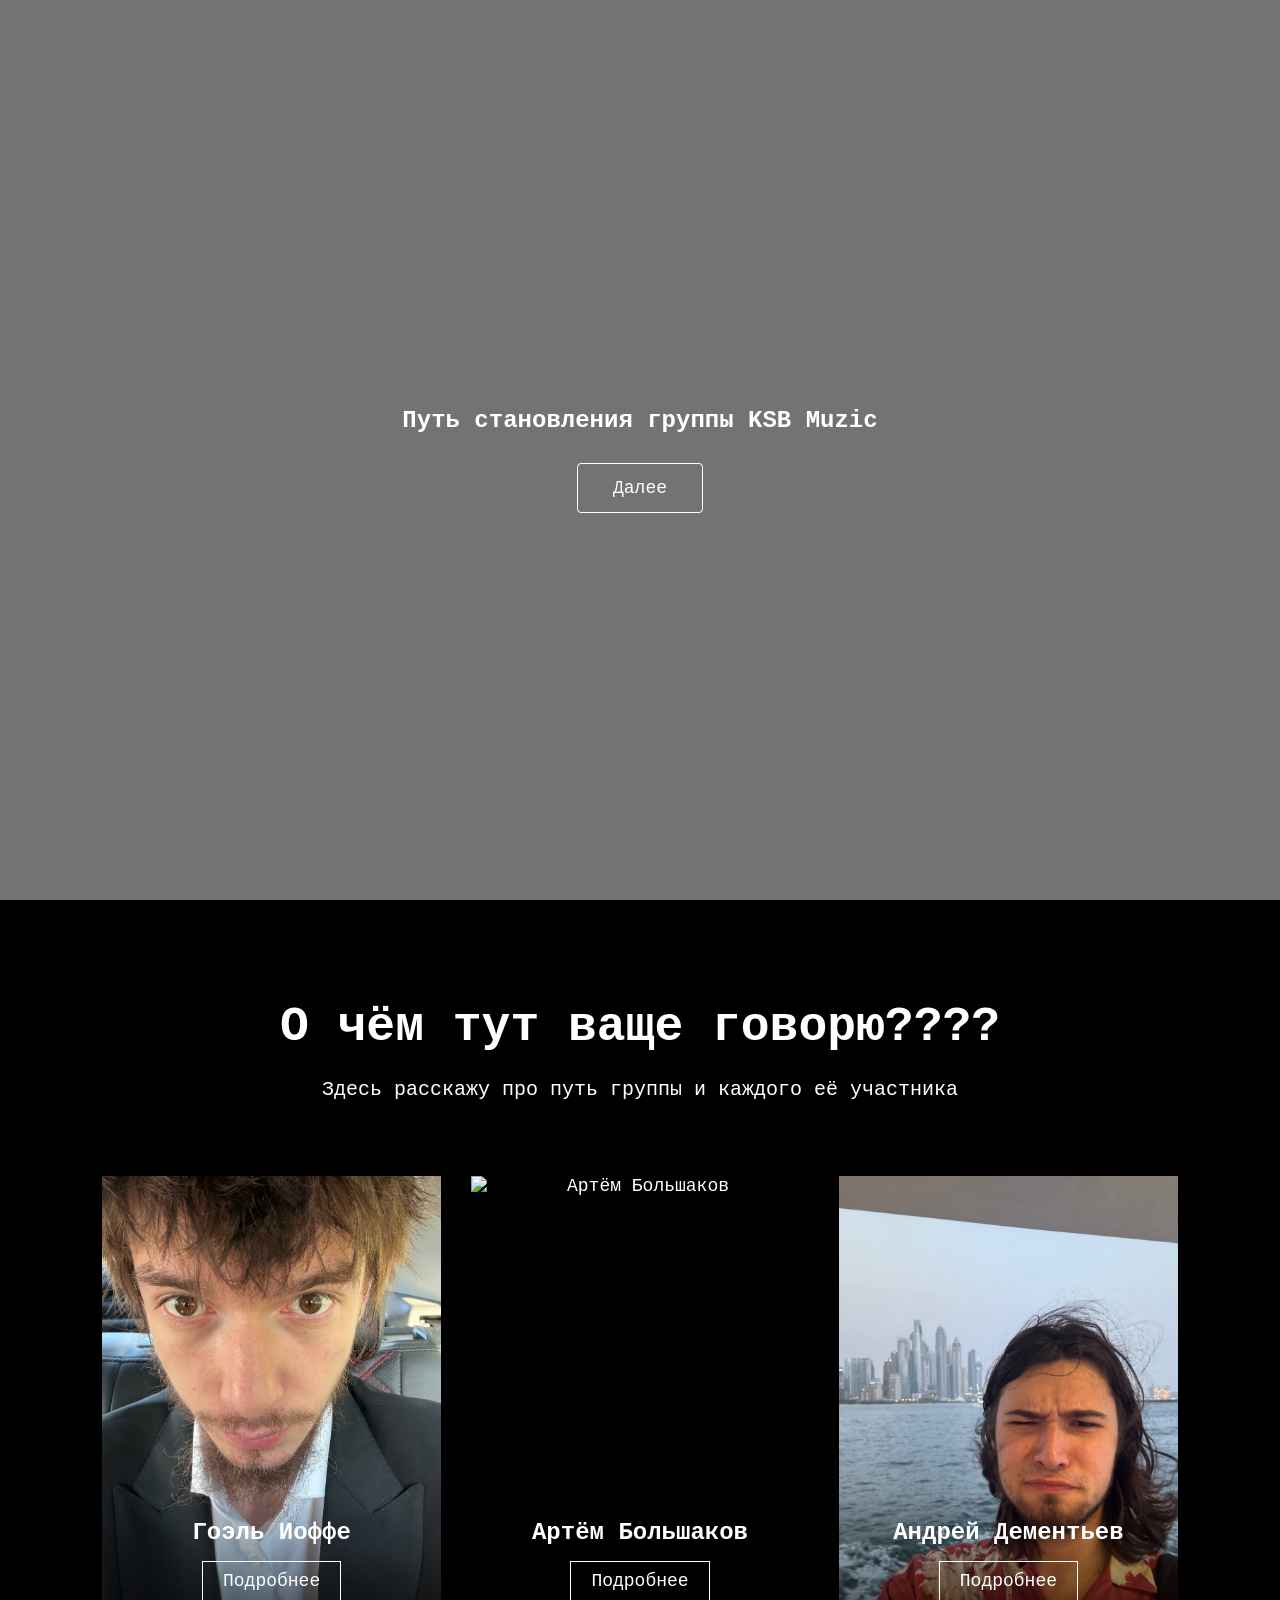
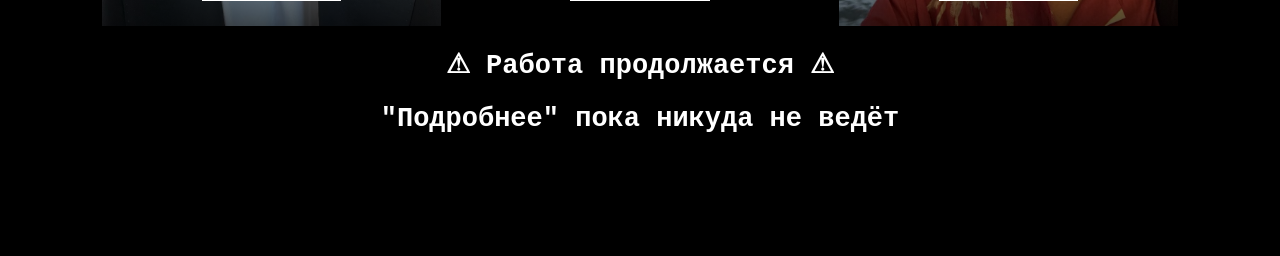
==== index.html @ 07e92a37 "Update index.html" ====
<!DOCTYPE html>
<html lang="ru">
<head>
    <meta charset="utf-8" />
    <meta name="viewport" content="width=device-width, initial-scale=1.0" />
    <link rel="stylesheet" href="style.css" />
    <title>Становление KSB</title>
</head>
<body>
    <section class="mainPic">
        <div class="text">
            <h1>Путь становления группы KSB Muzic</h1>
            <a href="#cont" class="buttonCont">Далее</a>
        </div>
    </section>

    <section class="about">
        <div class="aboutText">
            <a name="cont"></a>
            <h2>О чём тут ваще говорю????</h2>
            <p>
                Здесь расскажу про путь группы и каждого её участника
            </p>
        </div>

        <div class="members">
            <section class="memberCard">
                <img src="images/Гоэль Иоффе.jpg" alt="Гоэль Иоффе" />
                <div class="cardOverlay">
                    <h3>Гоэль Иоффе</h3>
                    <a href="goel.html" class="detailsButton">Подробнее</a>
                </div>
            </section>
            <section class="memberCard">
                <img src="https://i.pinimg.com/originals/1e/0d/63/1e0d6339843bee18c2a290840e951ada.jpg" alt="Артём Большаков" />
                <div class="cardOverlay">
                    <h3>Артём Большаков</h3>
                    <a href="artem.html" class="detailsButton">Подробнее</a>
                </div>
            </section>
            <section class="memberCard">
                <img src="images/Андрей Дементьев.jpg" alt="Андрей Дементьев"/>
                <div class="cardOverlay">
                    <h3>Андрей Дементьев</h3>
                    <a href="andr.html" class="detailsButton">Подробнее</a>
                </div>
            </section>
        </div>
        <h1> &#9888 Работа продолжается &#9888 </h1>
        <h2>"Подробнее" пока никуда не ведёт</h2>
    </section>
</body>
</html>
---- style.css ----
*{
    box-sizing: border-box;
}

html, body{
    margin: 0;
    height: 100%;
    scroll-behavior: smooth;
}
/*.menu {
    position: static;
    top: 0;
    left: 0;
    width: 100%;
    height: 70px;
    display: flex;
    align-items: center;
    justify-content: center;
    background: #535252;
    backdrop-filter: blur(10px);
}
*/
.logo {
    font-size: 24px;
    font-weight: bold;
    text-align: center;
}
.logo a{
    font-size: 24px;
    font-weight: bold;
    text-decoration: none;
    color: white;
}

.mainPic {
    width: 100%;
    height: 100vh;
    background-image: linear-gradient(rgba(0,0,0,0.55),rgba(0,0,0,0.55)), url(https://avatars.mds.yandex.net/get-afishanew/4768735/13fa4399eeb7d39a54dc8a29b2d18888/orig);
    background-size: cover;
    background-position: center top;
    background-repeat: no-repeat;
    position: relative;
    display: flex;
    justify-content: center;
    align-items: center;
    color: white;
}

.text {
    text-align: center;
    max-width: 800px;
    padding: 30px;
    font-family: 'Courier New';
}

.button {
    margin-top: 20px;
    margin-left: 30px;
    background: black;
    padding: 10px 20px;
    border-radius: 20px;
    color: white;
    box-shadow: 0px 8px 15px rgba(0,0,0,0.2);
    transition: transform 0.2s, box-shadow 0.2s;
}
.button:hover{
    transform: translateY(-4px);
    box-shadow: 0px 12px 27px rgb(0,0,0,0.4);
}
.button:active{
    transform: scale(0.97);
}
.buttonCont{
    display: inline-block;
    margin-top: 10px;
    background: none;
    color: white;
    text-decoration: none;
    border: 1px solid white;
    padding: 14px 35px;
    font-size: 18px;
    border-radius: 4px;
    transition: 0.3s;
}

.about {
    min-height: 100vh;
    background-color: black;
    color: white;
    font-size: 18px;
    text-align: center;
    padding: 100px 8%;
    font-family: 'Courier New';
}
.aboutText{
    margin: 0 auto 70px;
}
.aboutText h2{
    font-size:48px;
    margin: 0 0 20px;
}
.aboutText p{
    font-size: 20px;
    line-height: 1.6;
    margin:0;
}

.members{
    display: grid;
    grid-template-columns: repeat(3, 1fr);
    gap: 30px;
    max-width: 1200px;
    margin: 0 auto;
}
.memberCard{
    position: relative;
    width: 100%;
    height: 450px;
    position: relative;
    overflow: hidden;
}
.memberCard img{
    width: 100%;
    height: 100%;
    object-fit: cover;
    object-position: center;
    display: block;
}
.cardOverlay{
    position: absolute;
    left:0;
    bottom:0;
    width: 100%;
    padding: 25px;
    background: linear-gradient(transparent, rgba(0,0,0,0.7));
}
.cardOverlay h3{
    margin: 0 0 15px;
    font-size: 24px;
}
.detailsButton {
    display: inline-block;
    padding: 9px 20px;
    border: 1px solid white;
    color: white;
    text-decoration: none;
    transition: 0.3s;
}

.detailsButton:hover {
    background: white;
    color: black;
}
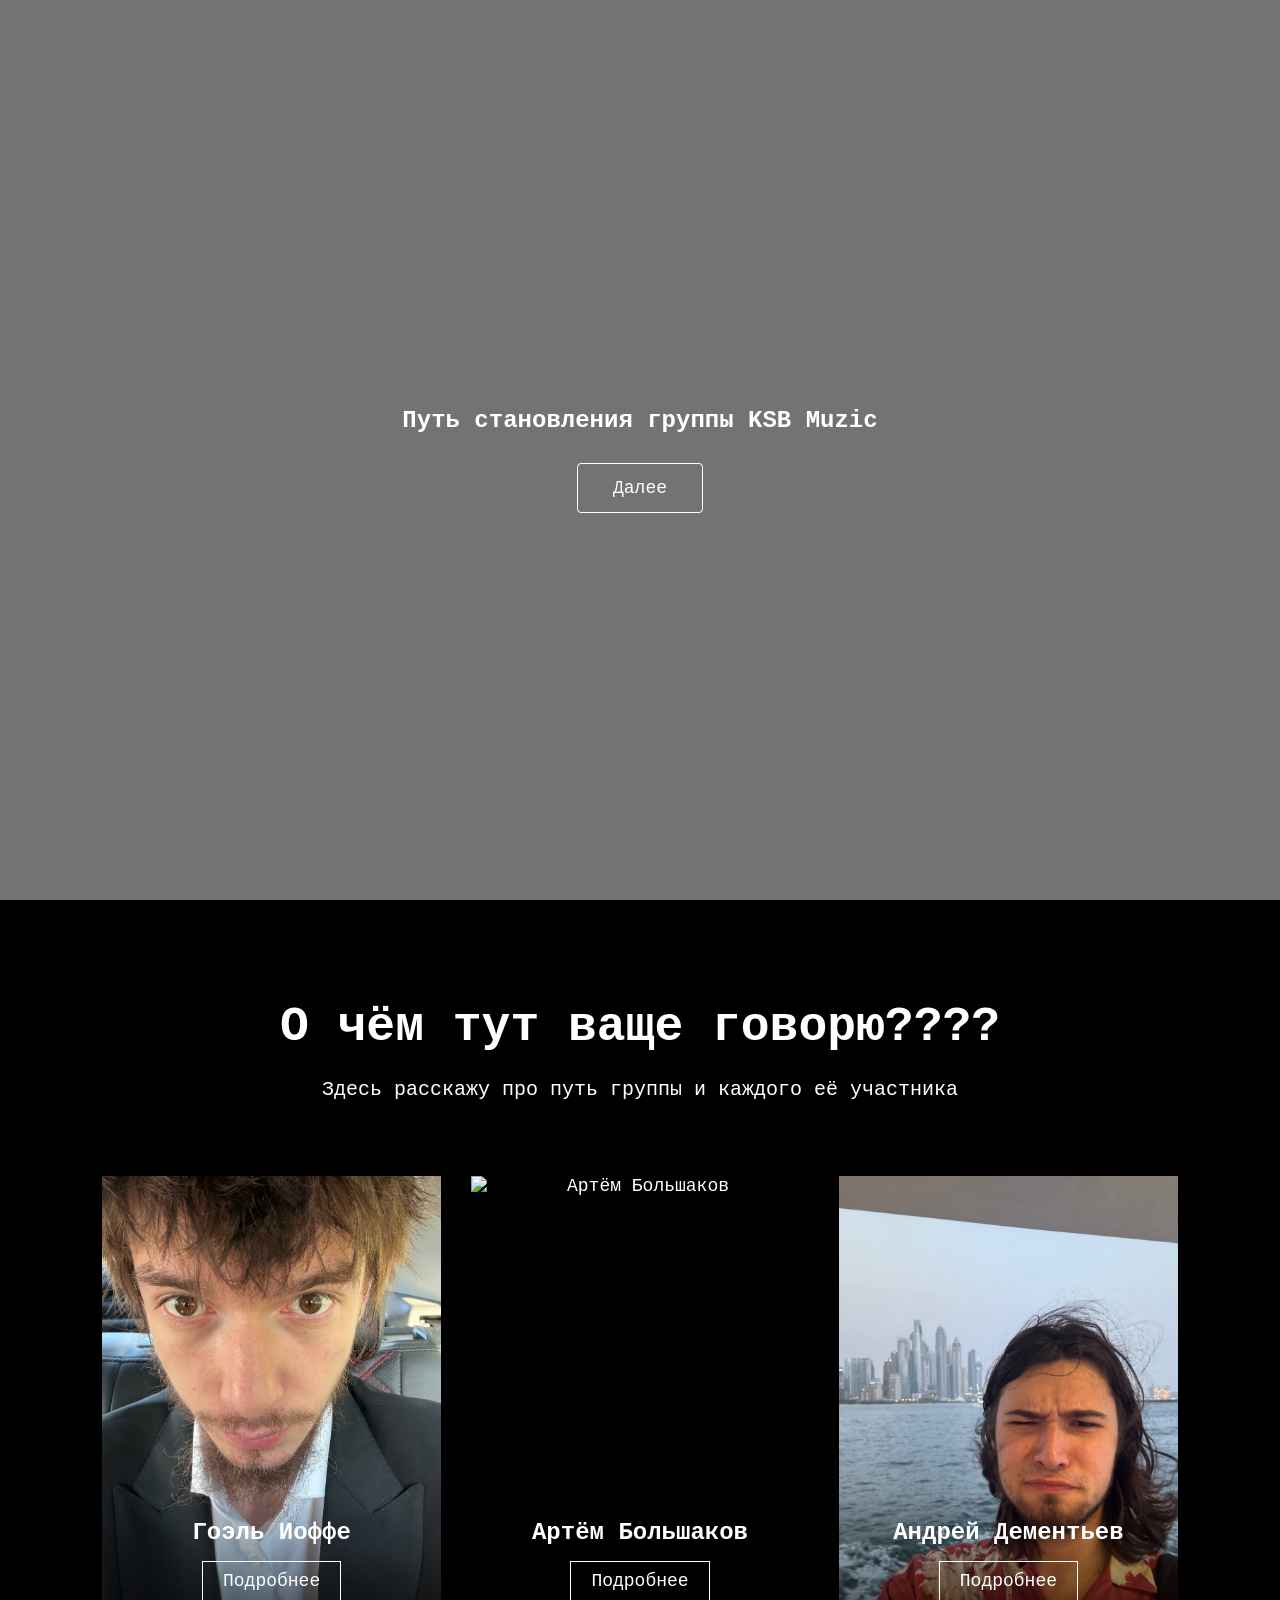
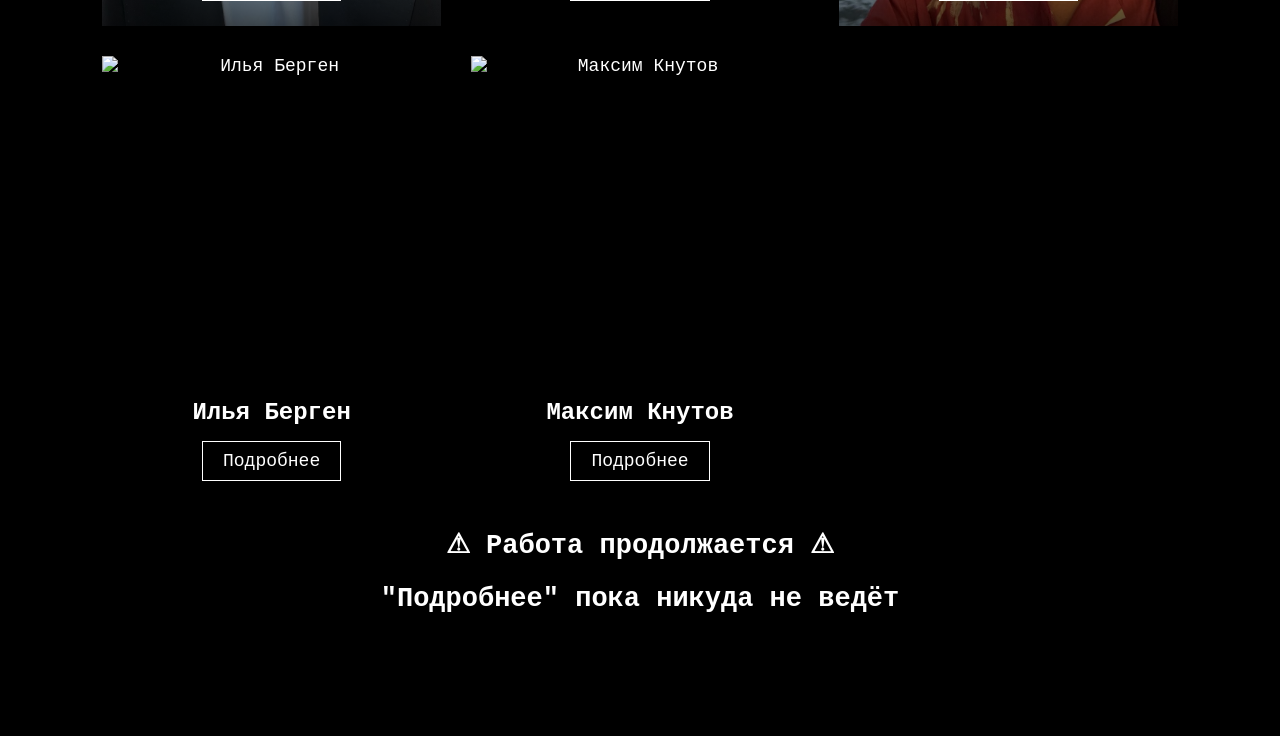
==== commit 0bde1917: "Update index.html" ====
--- a/index.html
+++ b/index.html
@@ -39,10 +39,24 @@
                 </div>
             </section>
             <section class="memberCard">
-                <img src="images/Андрей Дементьев.jpg" alt="Андрей Дементьев"/>
+                <img src="images/Андрей Дементьев.jpg" alt="Андрей Дементьев" />
                 <div class="cardOverlay">
                     <h3>Андрей Дементьев</h3>
                     <a href="andr.html" class="detailsButton">Подробнее</a>
+                </div>
+            </section>
+            <section class="memberCard">
+                <img src="images/Илья Берген.jpg" alt="Илья Берген"/>
+                <div class="cardOverlay">
+                    <h3>Илья Берген</h3>
+                    <a href="ilya.html" class="detailsButton">Подробнее</a>
+                </div>
+            </section>
+            <section class="memberCard">
+                <img src="images/Максим Кнутов.jpg" alt="Максим Кнутов" />
+                <div class="cardOverlay">
+                    <h3>Максим Кнутов</h3>
+                    <a href="maks.html" class="detailsButton">Подробнее</a>
                 </div>
             </section>
         </div>
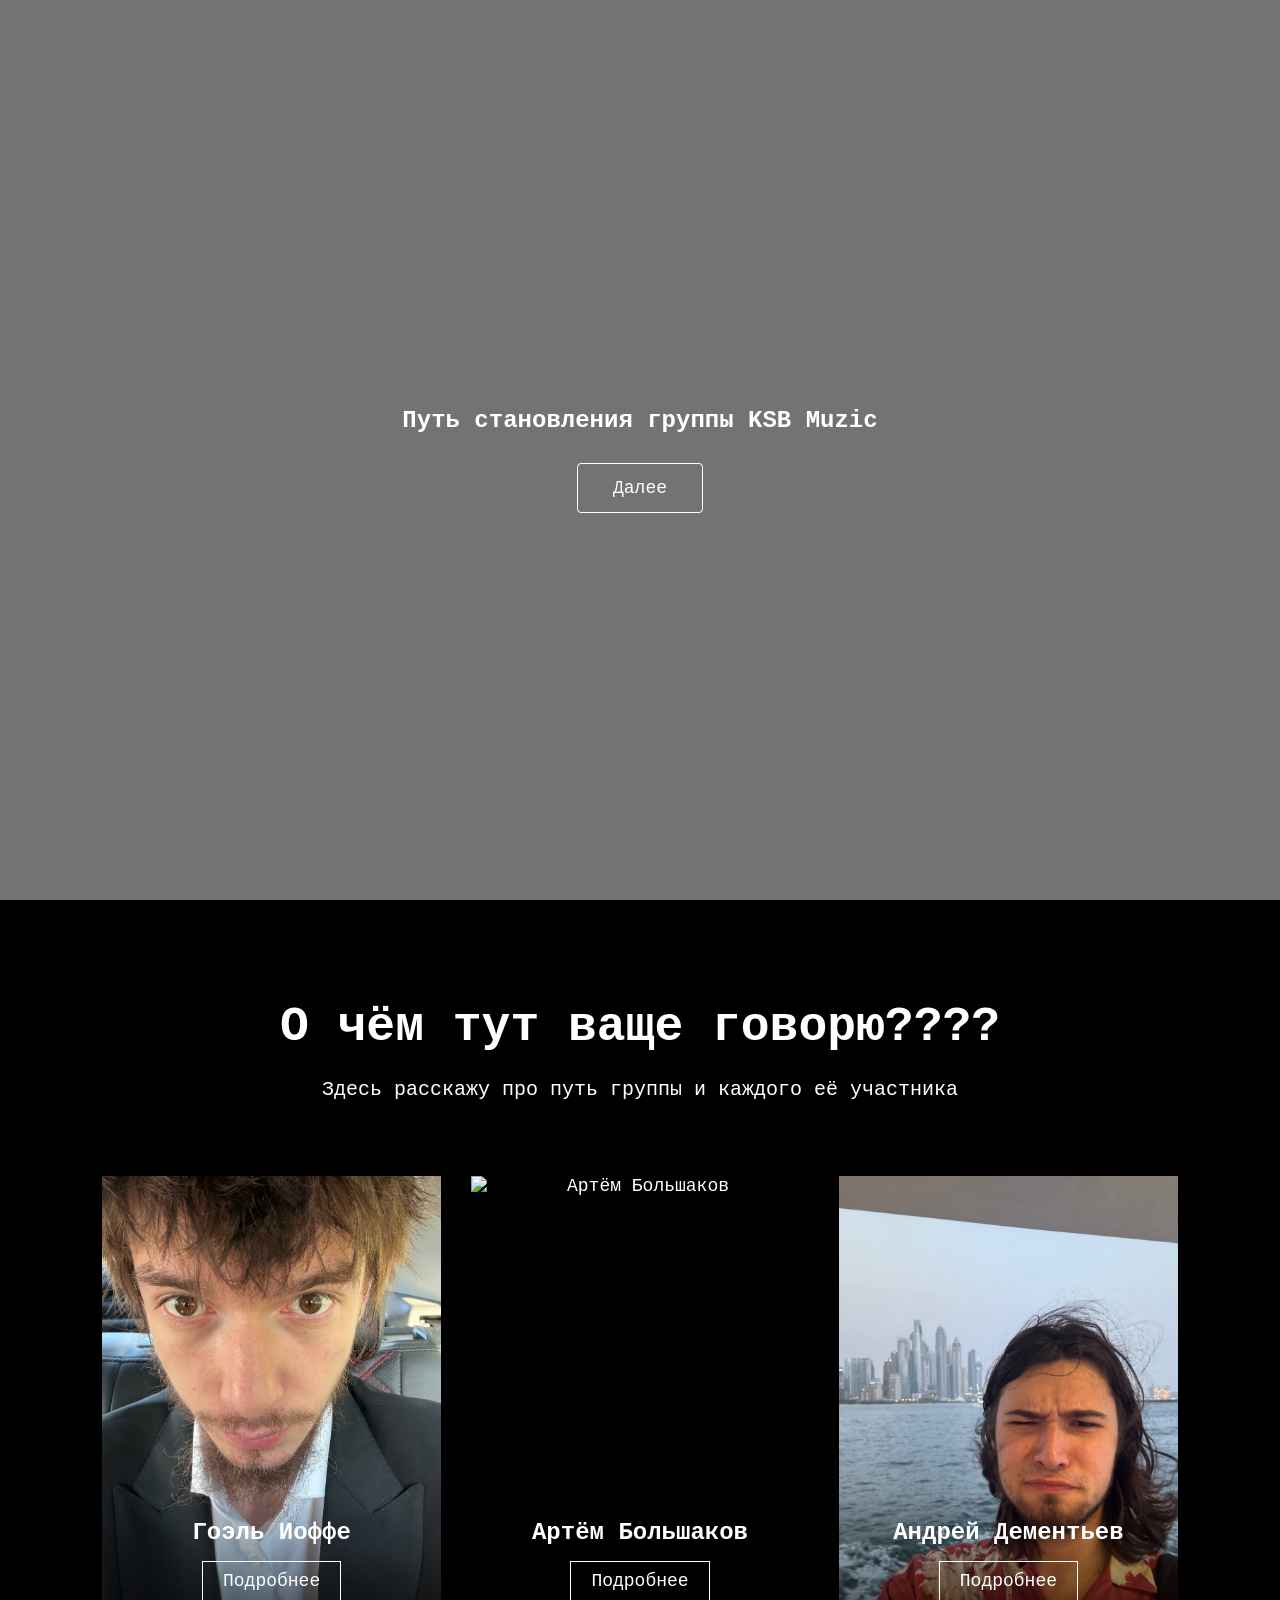
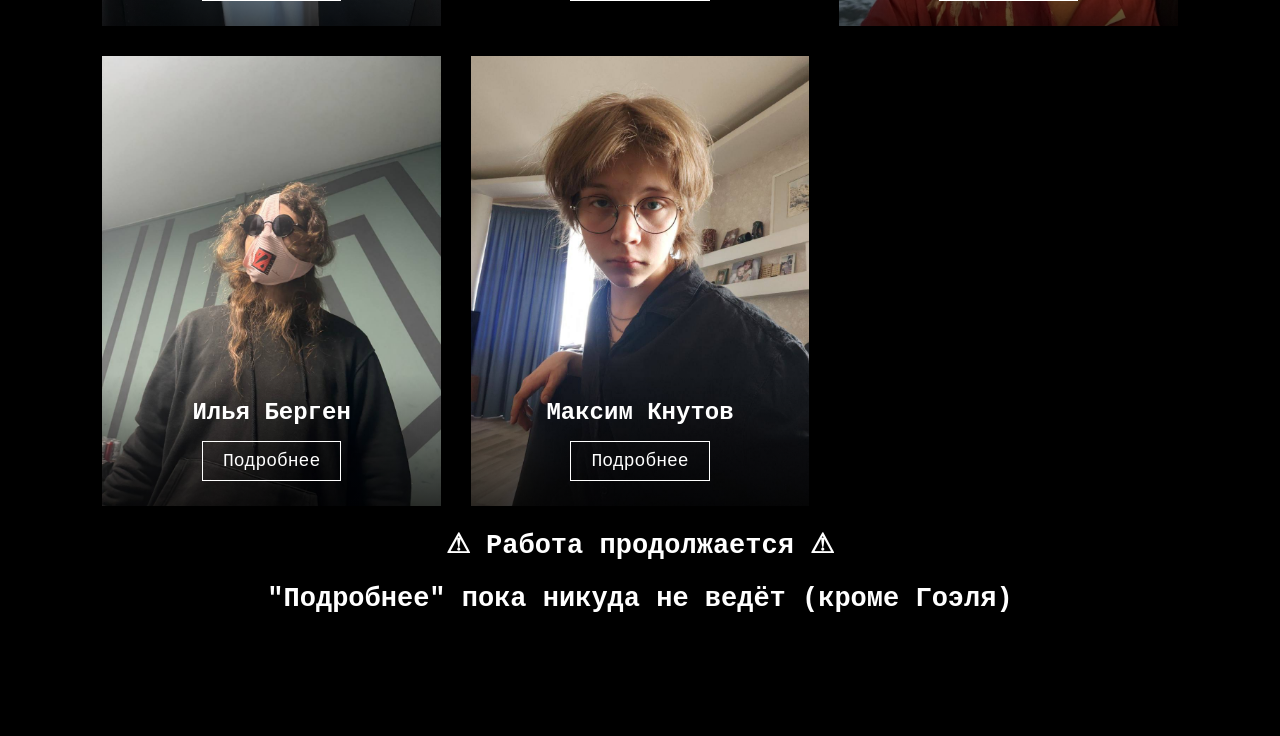
==== commit 20c7540a: "Update index.html" ====
--- a/index.html
+++ b/index.html
@@ -61,7 +61,7 @@
             </section>
         </div>
         <h1> &#9888 Работа продолжается &#9888 </h1>
-        <h2>"Подробнее" пока никуда не ведёт</h2>
+        <h2>"Подробнее" пока никуда не ведёт (кроме Гоэля)</h2>
     </section>
 </body>
 </html>
--- a/style.css
+++ b/style.css
@@ -126,6 +126,35 @@
     object-position: center;
     display: block;
 }
+.memberPage {
+    background: black;
+    color: white;
+    font-family: 'Courier New';
+    display: grid;
+    grid-template-columns: 1fr 1fr;
+    align-items: center;
+    height: 100vh;
+    overflow: hidden;
+}
+.memberImage{
+    transform: translateY(50px);
+    display: flex;
+    justify-content:center;
+    align-items: center;
+    overflow: hidden;
+}
+.memberImage img{
+    width: 80%;
+    height: auto;
+    display: block;
+}
+.memberInfo{
+    padding: 50px;
+    align-self: start;
+}
+.memberInfo p{
+    font-size:17px;
+}
 .cardOverlay{
     position: absolute;
     left:0;
@@ -150,4 +179,27 @@
 .detailsButton:hover {
     background: white;
     color: black;
-}+}
+
+@media(max-width: 900px){
+    .members{
+        grid-template-columns: repeat(2,1fr);
+    }
+}
+@media(max-width: 600px){
+    .about{
+        padding: 70px 20px;
+    }
+    .aboutText h2{
+        font-size: 36px;
+    }
+    .aboutText p{
+        font-size: 17px;
+    }
+    .members{
+        grid-template-columns: repeat(1,1fr);
+    }
+    .membersCard img{
+        height: 400px;
+    }
+}
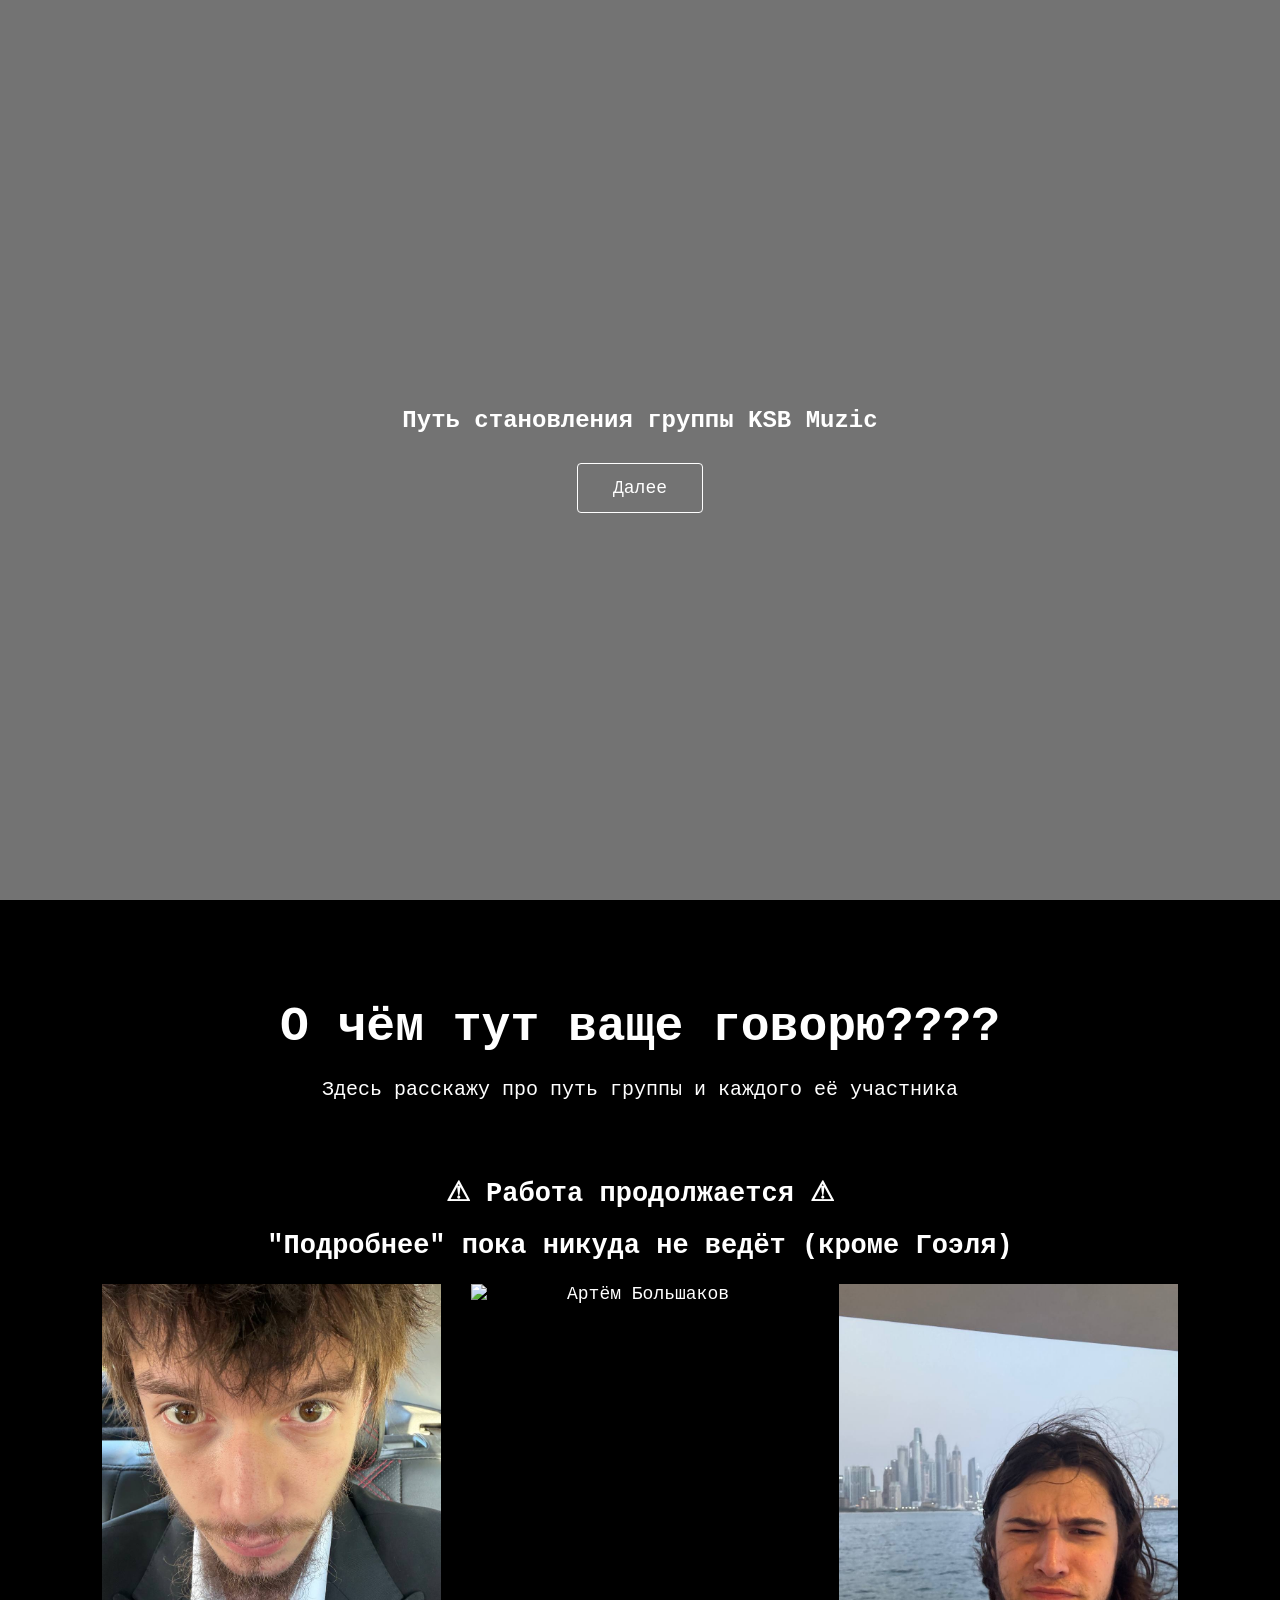
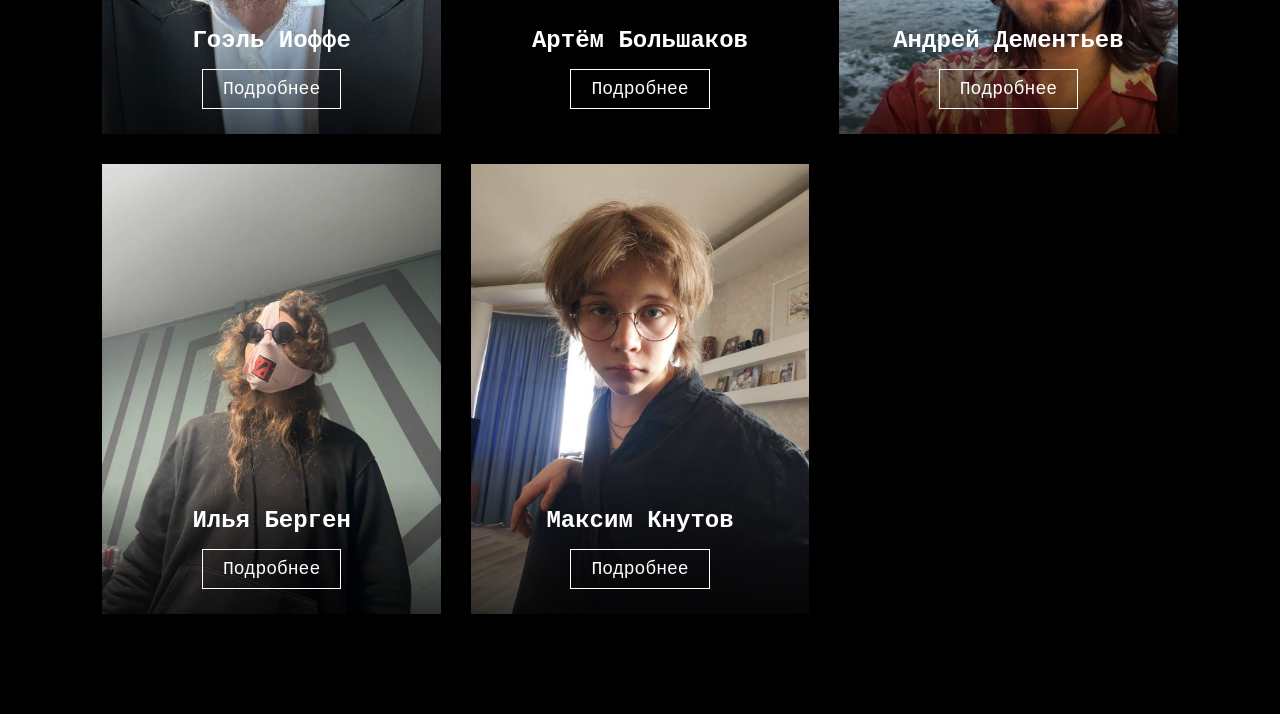
==== commit de71749c: "Update index.html" ====
--- a/index.html
+++ b/index.html
@@ -22,7 +22,8 @@
                 Здесь расскажу про путь группы и каждого её участника
             </p>
         </div>
-
+        <h1> &#9888 Работа продолжается &#9888 </h1>
+        <h2>"Подробнее" пока никуда не ведёт (кроме Гоэля)</h2>
         <div class="members">
             <section class="memberCard">
                 <img src="images/Гоэль Иоффе.jpg" alt="Гоэль Иоффе" />
@@ -60,8 +61,6 @@
                 </div>
             </section>
         </div>
-        <h1> &#9888 Работа продолжается &#9888 </h1>
-        <h2>"Подробнее" пока никуда не ведёт (кроме Гоэля)</h2>
     </section>
 </body>
 </html>
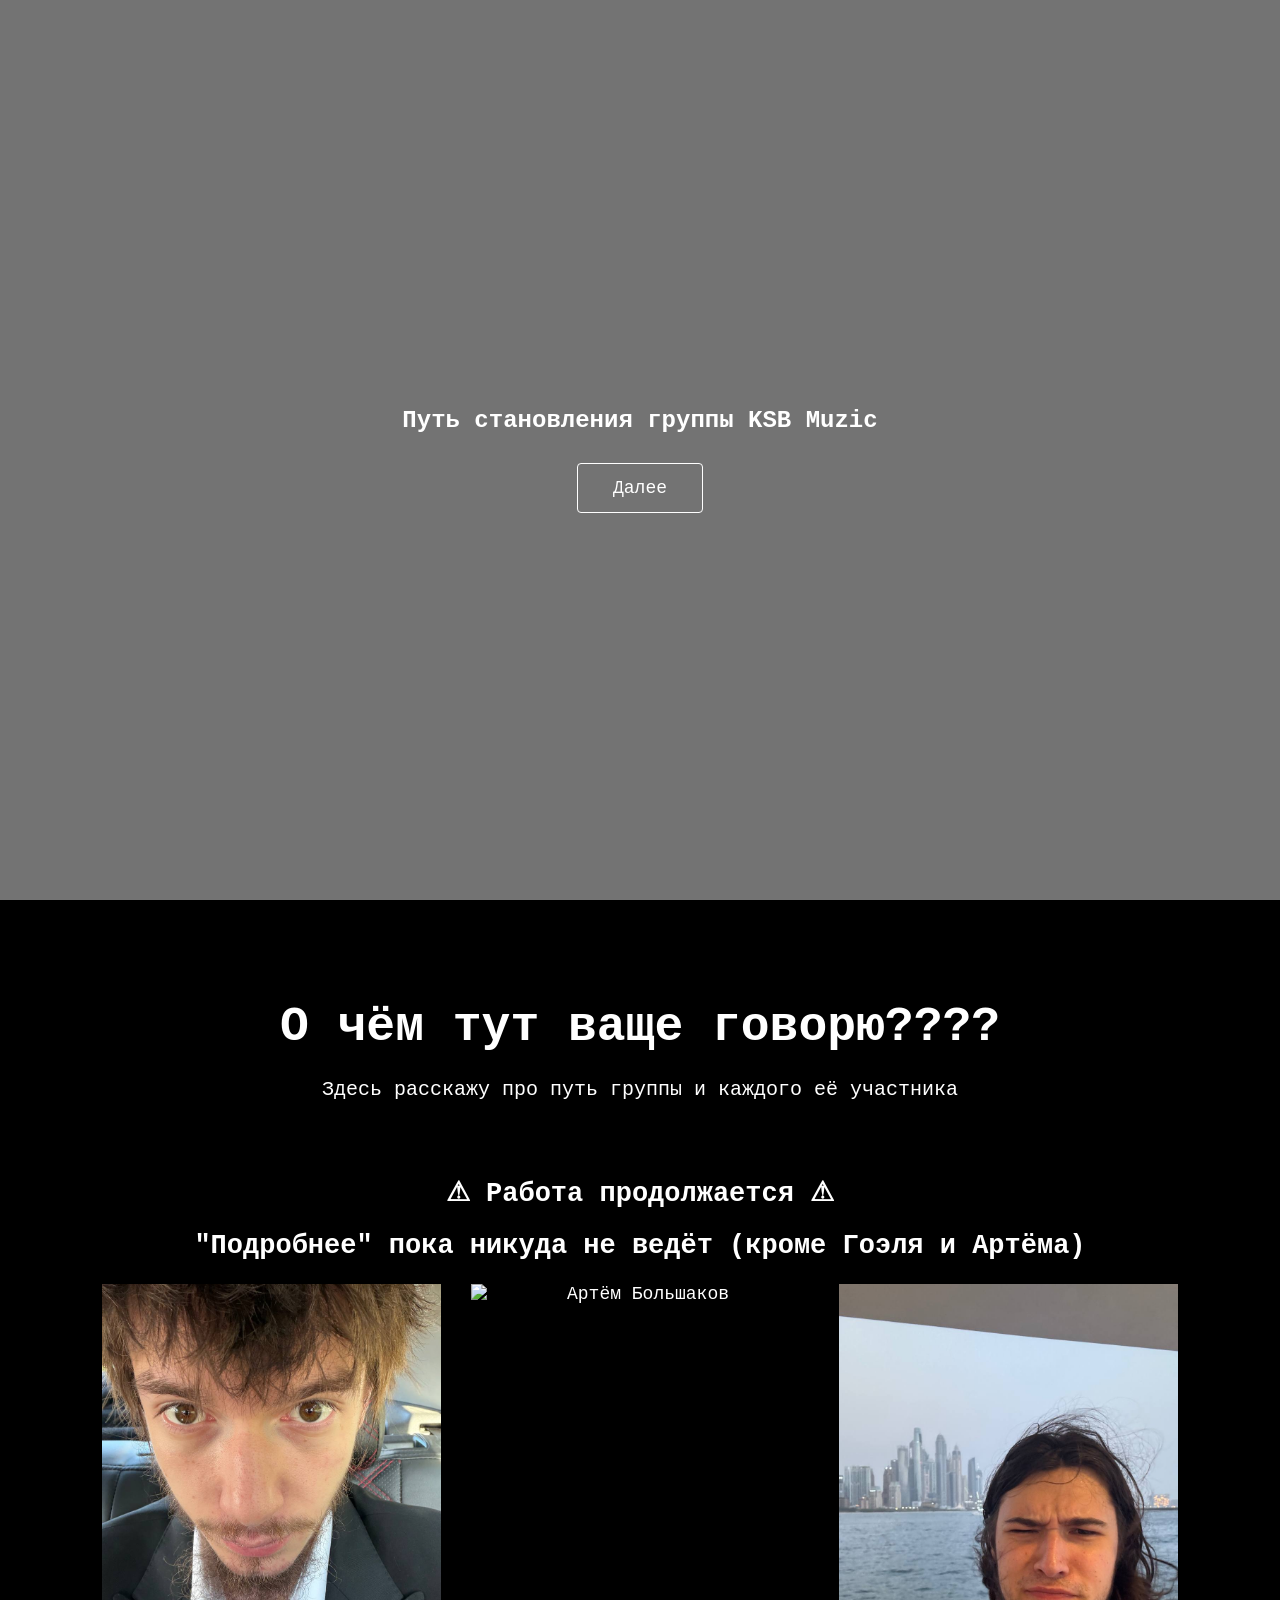
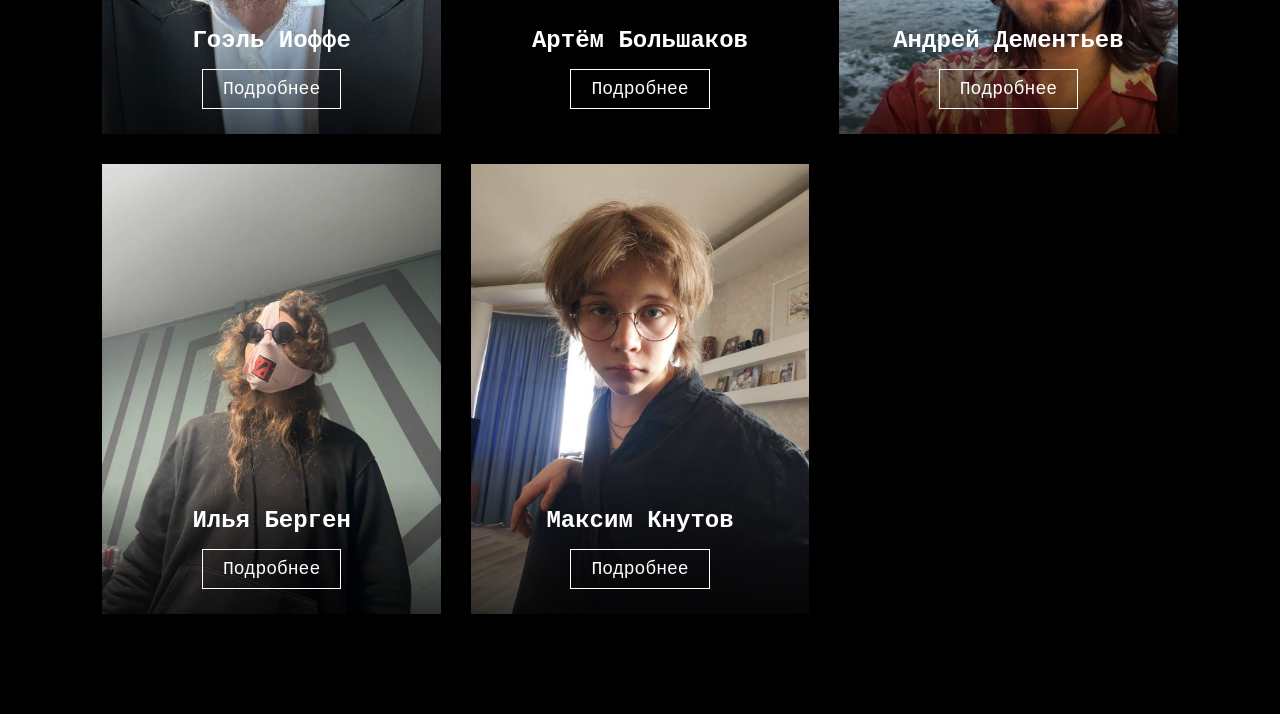
==== commit 23d94388: "Update index.html" ====
--- a/index.html
+++ b/index.html
@@ -23,7 +23,7 @@
             </p>
         </div>
         <h1> &#9888 Работа продолжается &#9888 </h1>
-        <h2>"Подробнее" пока никуда не ведёт (кроме Гоэля)</h2>
+        <h2>"Подробнее" пока никуда не ведёт (кроме Гоэля и Артёма)</h2>
         <div class="members">
             <section class="memberCard">
                 <img src="images/Гоэль Иоффе.jpg" alt="Гоэль Иоффе" />
--- a/style.css
+++ b/style.css
@@ -142,15 +142,64 @@
     justify-content:center;
     align-items: center;
     overflow: hidden;
+    opacity:0;
+    animation: picGo 1s ease forwards;
 }
 .memberImage img{
     width: 80%;
     height: auto;
     display: block;
-}
-.memberInfo{
+    transition: 0.5s ease
+}
+.memberImage img:hover{
+    transform: scale(1.04);
+}
+.mainImage{
+    position: relative;
+    z-index: 1;
+}
+.photoLeft{
+    position: absolute;
+    top: 100px;
+    left: 30px;
+    width: 30% !important;
+    object-fit: cover;
+    transform: translateX(-120%);
+    transition: transform 0.5s ease;
+    z-index: 2;
+    border-radius: 10px;
+}
+.memberImage:hover .photoLeft{
+    transform: translateX(0);
+}
+.photoRight{
+    position: absolute;
+    top: 30%;
+    left: 0;
+    width: 30% !important;
+    object-fit: cover;
+    transform: translateX(340%);
+    transition: transform 0.5s ease;
+    z-index: 3;
+    border-radius: 10px;
+}
+.memberImage:hover .photoRight {
+    transform: translateX(200%);
+}
+.memberInfo {
     padding: 50px;
     align-self: start;
+    opacity: 0;
+    animation: picGo 1s ease forwards;
+}
+@keyframes picGo {
+    from {
+        opacity: 0;
+    }
+
+    to {
+        opacity: 1;
+    }
 }
 .memberInfo p{
     font-size:17px;
@@ -181,12 +230,26 @@
     color: black;
 }
 
-@media(max-width: 900px){
+@media(max-width: 1024px){
     .members{
         grid-template-columns: repeat(2,1fr);
     }
-}
-@media(max-width: 600px){
+    .memberImage:hover photoLeft{
+        transform: translateX(-120%);
+    }
+    .memberImage:hover .photoRight {
+        transform: translateX(340%);
+    }
+
+    .memberImage.active .photoLeft {
+        transform: translateX(0);
+    }
+
+    .memberImage.active .photoRight {
+        transform: translateX(200%);
+    }
+}
+@media(max-width: 724px){
     .about{
         padding: 70px 20px;
     }
@@ -202,4 +265,34 @@
     .membersCard img{
         height: 400px;
     }
-}
+    .memberPage{
+        height: auto;
+        min-height: 100vh;
+        display: grid;
+        grid-template-columns: 1fr;
+    }
+    .memberImage {
+        height: 60vh;
+        transform: translateY(15px);
+    }
+    .memberImage img{
+        width: 90%;
+        height: auto;
+        transform: translateY(15px);
+    }
+        .memberImage:hover photoLeft {
+            transform: translateX(-120%);
+        }
+
+        .memberImage:hover .photoRight {
+            transform: translateX(340%);
+        }
+
+        .memberImage.active .photoLeft {
+            transform: translateX(0);
+        }
+
+        .memberImage.active .photoRight {
+            transform: translateX(200%);
+        }
+}
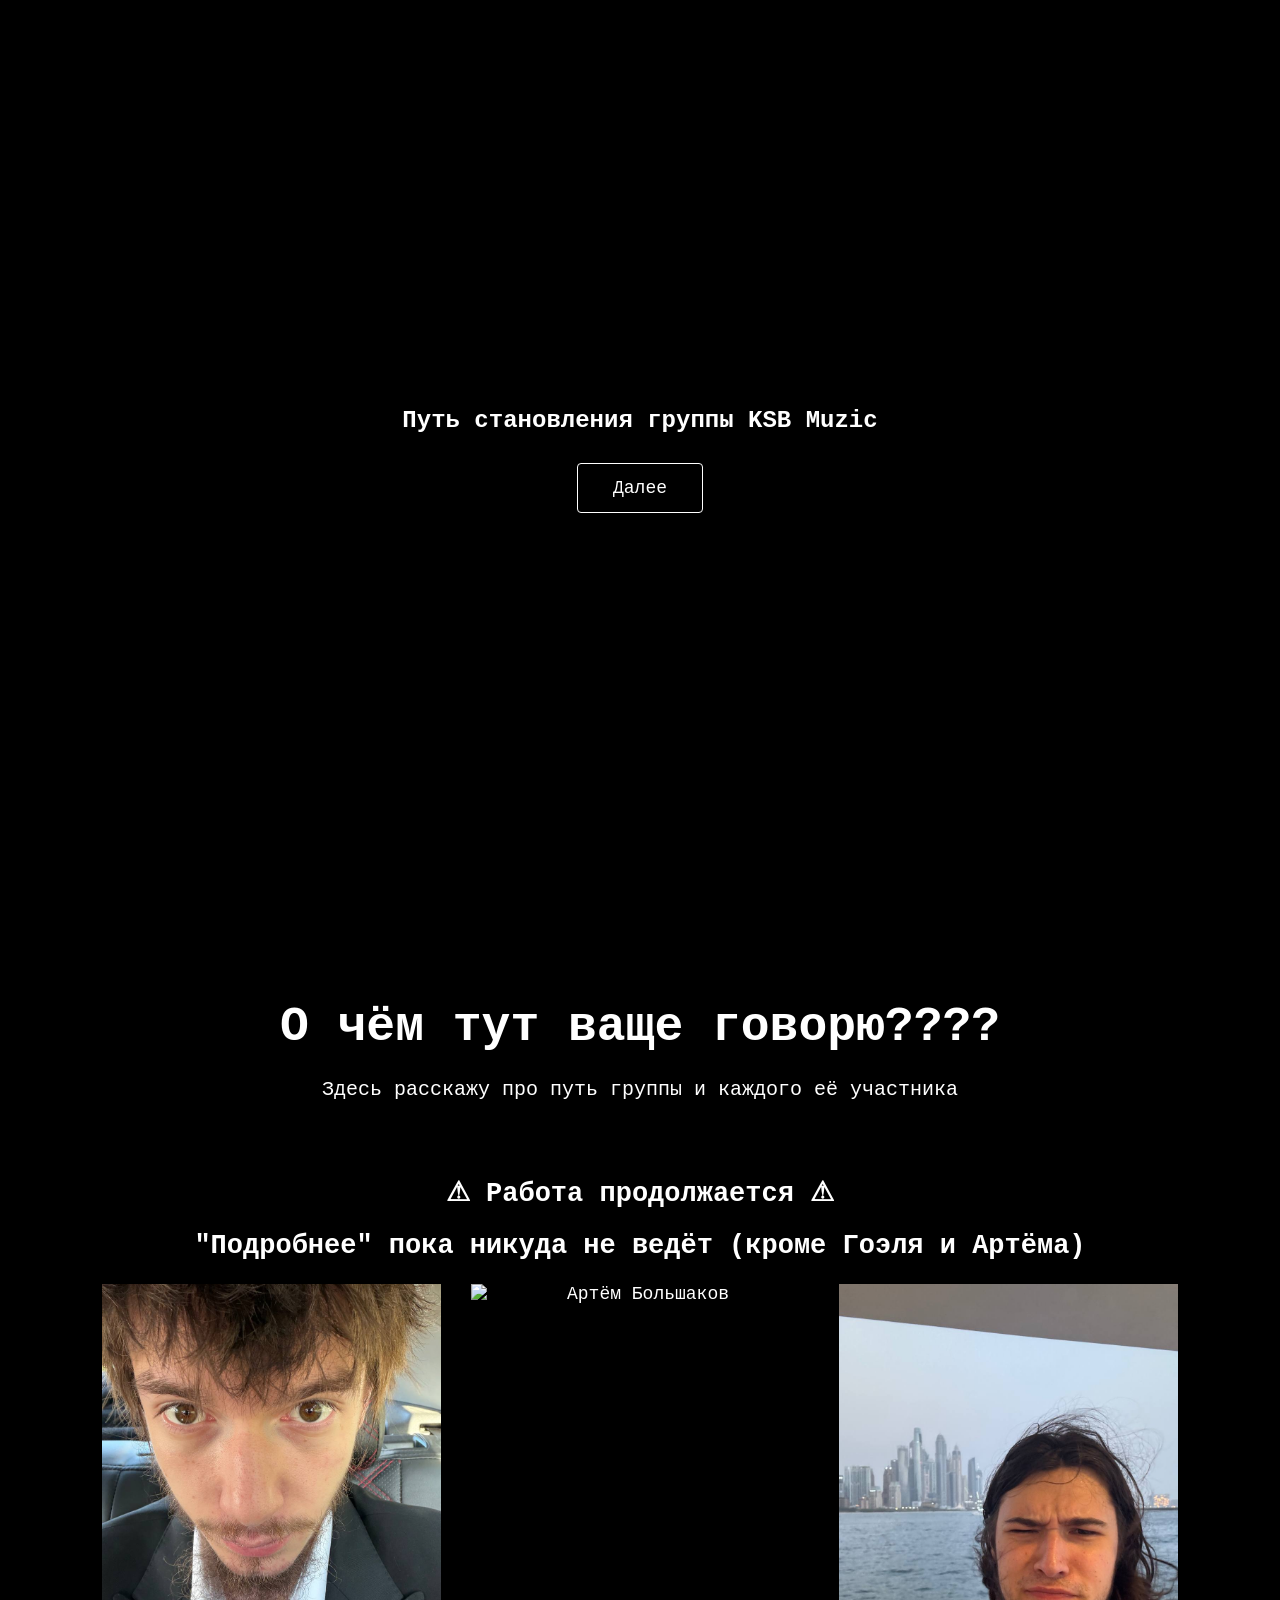
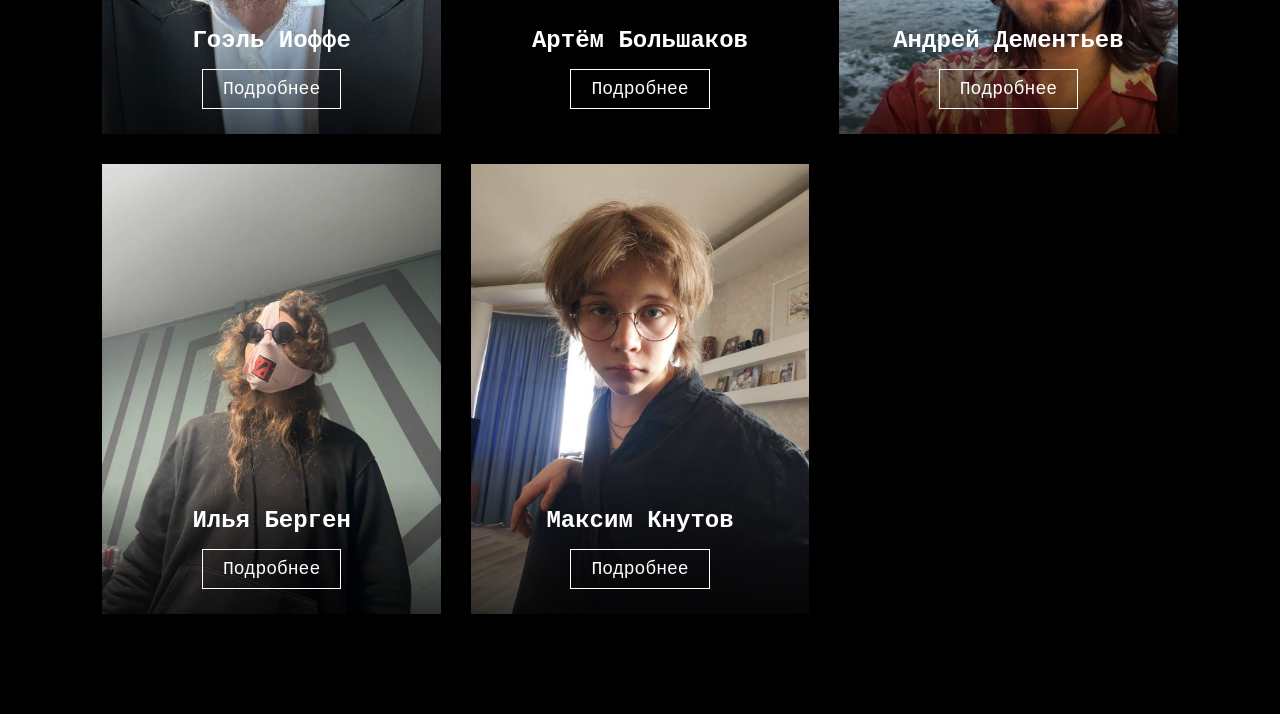
==== commit b25d162d: "Update index.html" ====
--- a/index.html
+++ b/index.html
@@ -2,7 +2,7 @@
 <html lang="ru">
 <head>
     <meta charset="utf-8" />
-    <meta name="viewport" content="width=device-width, initial-scale=1.0" />
+    <meta name="viewport" content="width=device-width, initial-scale=1.0, viewport-fit=cover" />
     <link rel="stylesheet" href="style.css" />
     <title>Становление KSB</title>
 </head>
--- a/style.css
+++ b/style.css
@@ -1,48 +1,47 @@
-*{
+* {
     box-sizing: border-box;
 }
 
-html, body{
+html,
+body {
     margin: 0;
     height: 100%;
     scroll-behavior: smooth;
-}
-/*.menu {
-    position: static;
-    top: 0;
-    left: 0;
-    width: 100%;
-    height: 70px;
-    display: flex;
-    align-items: center;
-    justify-content: center;
-    background: #535252;
-    backdrop-filter: blur(10px);
-}
-*/
+    background: black;
+}
+
 .logo {
     font-size: 24px;
     font-weight: bold;
     text-align: center;
 }
-.logo a{
+
+.logo a {
     font-size: 24px;
     font-weight: bold;
     text-decoration: none;
     color: white;
 }
 
+/* =========================
+   ГЛАВНАЯ
+   ========================= */
+
 .mainPic {
     width: 100%;
     height: 100vh;
-    background-image: linear-gradient(rgba(0,0,0,0.55),rgba(0,0,0,0.55)), url(https://avatars.mds.yandex.net/get-afishanew/4768735/13fa4399eeb7d39a54dc8a29b2d18888/orig);
+    background-image:
+        linear-gradient(rgba(0, 0, 0, 0.55), rgba(0, 0, 0, 0.55)),
+        url(https://avatars.mds.yandex.net/get-afishanew/4768735/13fa4399eeb7d39a54dc8a29b2d18888/orig);
     background-size: cover;
     background-position: center top;
     background-repeat: no-repeat;
+
     position: relative;
     display: flex;
     justify-content: center;
     align-items: center;
+
     color: white;
 }
 
@@ -60,17 +59,20 @@
     padding: 10px 20px;
     border-radius: 20px;
     color: white;
-    box-shadow: 0px 8px 15px rgba(0,0,0,0.2);
+    box-shadow: 0 8px 15px rgba(0, 0, 0, 0.2);
     transition: transform 0.2s, box-shadow 0.2s;
 }
-.button:hover{
+
+.button:hover {
     transform: translateY(-4px);
-    box-shadow: 0px 12px 27px rgb(0,0,0,0.4);
-}
-.button:active{
+    box-shadow: 0 12px 27px rgba(0, 0, 0, 0.4);
+}
+
+.button:active {
     transform: scale(0.97);
 }
-.buttonCont{
+
+.buttonCont {
     display: inline-block;
     margin-top: 10px;
     background: none;
@@ -83,6 +85,10 @@
     transition: 0.3s;
 }
 
+/* =========================
+   ABOUT
+   ========================= */
+
 .about {
     min-height: 100vh;
     background-color: black;
@@ -92,40 +98,81 @@
     padding: 100px 8%;
     font-family: 'Courier New';
 }
-.aboutText{
+
+.aboutText {
     margin: 0 auto 70px;
 }
-.aboutText h2{
-    font-size:48px;
+
+.aboutText h2 {
+    font-size: 48px;
     margin: 0 0 20px;
 }
-.aboutText p{
+
+.aboutText p {
     font-size: 20px;
     line-height: 1.6;
-    margin:0;
-}
-
-.members{
+    margin: 0;
+}
+
+/* =========================
+   КАРТОЧКИ УЧАСТНИКОВ
+   ========================= */
+
+.members {
     display: grid;
     grid-template-columns: repeat(3, 1fr);
     gap: 30px;
     max-width: 1200px;
     margin: 0 auto;
 }
-.memberCard{
+
+.memberCard {
     position: relative;
     width: 100%;
     height: 450px;
-    position: relative;
     overflow: hidden;
 }
-.memberCard img{
+
+.memberCard img {
     width: 100%;
     height: 100%;
     object-fit: cover;
     object-position: center;
     display: block;
 }
+
+.cardOverlay {
+    position: absolute;
+    left: 0;
+    bottom: 0;
+    width: 100%;
+    padding: 25px;
+    background: linear-gradient(transparent, rgba(0, 0, 0, 0.7));
+}
+
+.cardOverlay h3 {
+    margin: 0 0 15px;
+    font-size: 24px;
+}
+
+.detailsButton {
+    display: inline-block;
+    padding: 9px 20px;
+    border: 1px solid white;
+    color: white;
+    text-decoration: none;
+    transition: 0.3s;
+}
+
+.detailsButton:hover {
+    background: white;
+    color: black;
+}
+
+/* =========================
+   СТРАНИЦА УЧАСТНИКА
+   ========================= */
+
 .memberPage {
     background: black;
     color: white;
@@ -134,165 +181,186 @@
     grid-template-columns: 1fr 1fr;
     align-items: center;
     height: 100vh;
+}
+
+.memberImage {
+    position: relative;
+    width: 100%;
+    min-width: 0;
+
+    display: flex;
+    justify-content: center;
+    align-items: center;
+
+    transform: translateY(50px);
+    opacity: 0;
     overflow: hidden;
-}
-.memberImage{
-    transform: translateY(50px);
-    display: flex;
-    justify-content:center;
-    align-items: center;
-    overflow: hidden;
-    opacity:0;
     animation: picGo 1s ease forwards;
 }
-.memberImage img{
+
+.memberImage img {
+    display: block;
     width: 80%;
     height: auto;
-    display: block;
-    transition: 0.5s ease
-}
-.memberImage img:hover{
-    transform: scale(1.04);
-}
-.mainImage{
+    transition: transform 0.5s ease;
+    overflow: hidden;
+}
+
+.mainImage {
     position: relative;
     z-index: 1;
 }
-.photoLeft{
+
+/* =========================
+   ЛЕВАЯ ФОТО
+   ========================= */
+
+.photoLeft {
     position: absolute;
+
     top: 100px;
     left: 30px;
+
     width: 30% !important;
+    height: auto;
+
     object-fit: cover;
+
     transform: translateX(-120%);
     transition: transform 0.5s ease;
+
     z-index: 2;
     border-radius: 10px;
-}
-.memberImage:hover .photoLeft{
-    transform: translateX(0);
-}
-.photoRight{
+
+    pointer-events: none;
+}
+
+/* =========================
+   ПРАВАЯ ФОТО
+   ========================= */
+
+.photoRight {
     position: absolute;
+
     top: 30%;
     left: 0;
+
     width: 30% !important;
+    height: auto;
+
     object-fit: cover;
+
     transform: translateX(340%);
     transition: transform 0.5s ease;
+
     z-index: 3;
     border-radius: 10px;
-}
-.memberImage:hover .photoRight {
-    transform: translateX(200%);
-}
+
+    pointer-events: none;
+}
+
+/* =========================
+   АНИМАЦИЯ ТОЛЬКО НА ПК
+   ========================= */
+
+@media (hover: hover) and (min-width: 1025px) {
+
+    .memberImage img:hover {
+        transform: scale(1.04);
+    }
+
+    .memberImage:hover .photoLeft {
+        transform: translateX(0);
+    }
+
+    .memberImage:hover .photoRight {
+        transform: translateX(200%);
+    }
+}
+
+/* =========================
+   АНИМАЦИЯ ПОЯВЛЕНИЯ
+   ========================= */
+
+@keyframes picGo {
+    from {
+        opacity: 0;
+    }
+
+    to {
+        opacity: 1;
+    }
+}
+
 .memberInfo {
     padding: 50px;
     align-self: start;
+
     opacity: 0;
     animation: picGo 1s ease forwards;
 }
-@keyframes picGo {
-    from {
-        opacity: 0;
-    }
-
-    to {
-        opacity: 1;
-    }
-}
-.memberInfo p{
-    font-size:17px;
-}
-.cardOverlay{
-    position: absolute;
-    left:0;
-    bottom:0;
-    width: 100%;
-    padding: 25px;
-    background: linear-gradient(transparent, rgba(0,0,0,0.7));
-}
-.cardOverlay h3{
-    margin: 0 0 15px;
-    font-size: 24px;
-}
-.detailsButton {
-    display: inline-block;
-    padding: 9px 20px;
-    border: 1px solid white;
-    color: white;
-    text-decoration: none;
-    transition: 0.3s;
-}
-
-.detailsButton:hover {
-    background: white;
-    color: black;
-}
-
-@media(max-width: 1024px){
-    .members{
-        grid-template-columns: repeat(2,1fr);
-    }
-    .memberImage:hover photoLeft{
-        transform: translateX(-120%);
-    }
-    .memberImage:hover .photoRight {
-        transform: translateX(340%);
-    }
-
-    .memberImage.active .photoLeft {
-        transform: translateX(0);
-    }
-
-    .memberImage.active .photoRight {
-        transform: translateX(200%);
-    }
-}
-@media(max-width: 724px){
-    .about{
+
+.memberInfo p {
+    font-size: 17px;
+}
+
+/* =========================
+   ПЛАНШЕТ
+   ========================= */
+
+@media (max-width: 1024px) {
+
+    .members {
+        grid-template-columns: repeat(2, 1fr);
+    }
+
+    /* Дополнительные фото скрыты */
+    .photoLeft,
+    .photoRight {
+        display: none;
+    }
+}
+
+/* =========================
+   ТЕЛЕФОН
+   ========================= */
+
+@media (max-width: 724px) {
+
+    .about {
         padding: 70px 20px;
     }
-    .aboutText h2{
+
+    .aboutText h2 {
         font-size: 36px;
     }
-    .aboutText p{
+
+    .aboutText p {
         font-size: 17px;
     }
-    .members{
-        grid-template-columns: repeat(1,1fr);
-    }
-    .membersCard img{
-        height: 400px;
-    }
-    .memberPage{
+
+    .members {
+        grid-template-columns: 1fr;
+    }
+
+    .memberPage {
         height: auto;
         min-height: 100vh;
-        display: grid;
         grid-template-columns: 1fr;
     }
+
     .memberImage {
         height: 60vh;
-        transform: translateY(15px);
-    }
-    .memberImage img{
-        width: 90%;
-        height: auto;
-        transform: translateY(15px);
-    }
-        .memberImage:hover photoLeft {
-            transform: translateX(-120%);
-        }
-
-        .memberImage:hover .photoRight {
-            transform: translateX(340%);
-        }
-
-        .memberImage.active .photoLeft {
-            transform: translateX(0);
-        }
-
-        .memberImage.active .photoRight {
-            transform: translateX(200%);
-        }
-}
+    }
+
+    /* ПОЛНОСТЬЮ УБИРАЕМ ДОПОЛНИТЕЛЬНЫЕ ФОТО */
+    .photoLeft,
+    .photoRight {
+        display: none !important;
+    }
+
+    /* На телефоне нет увеличения главной фотографии */
+    .memberImage img {
+        transform: none !important;
+    }
+}
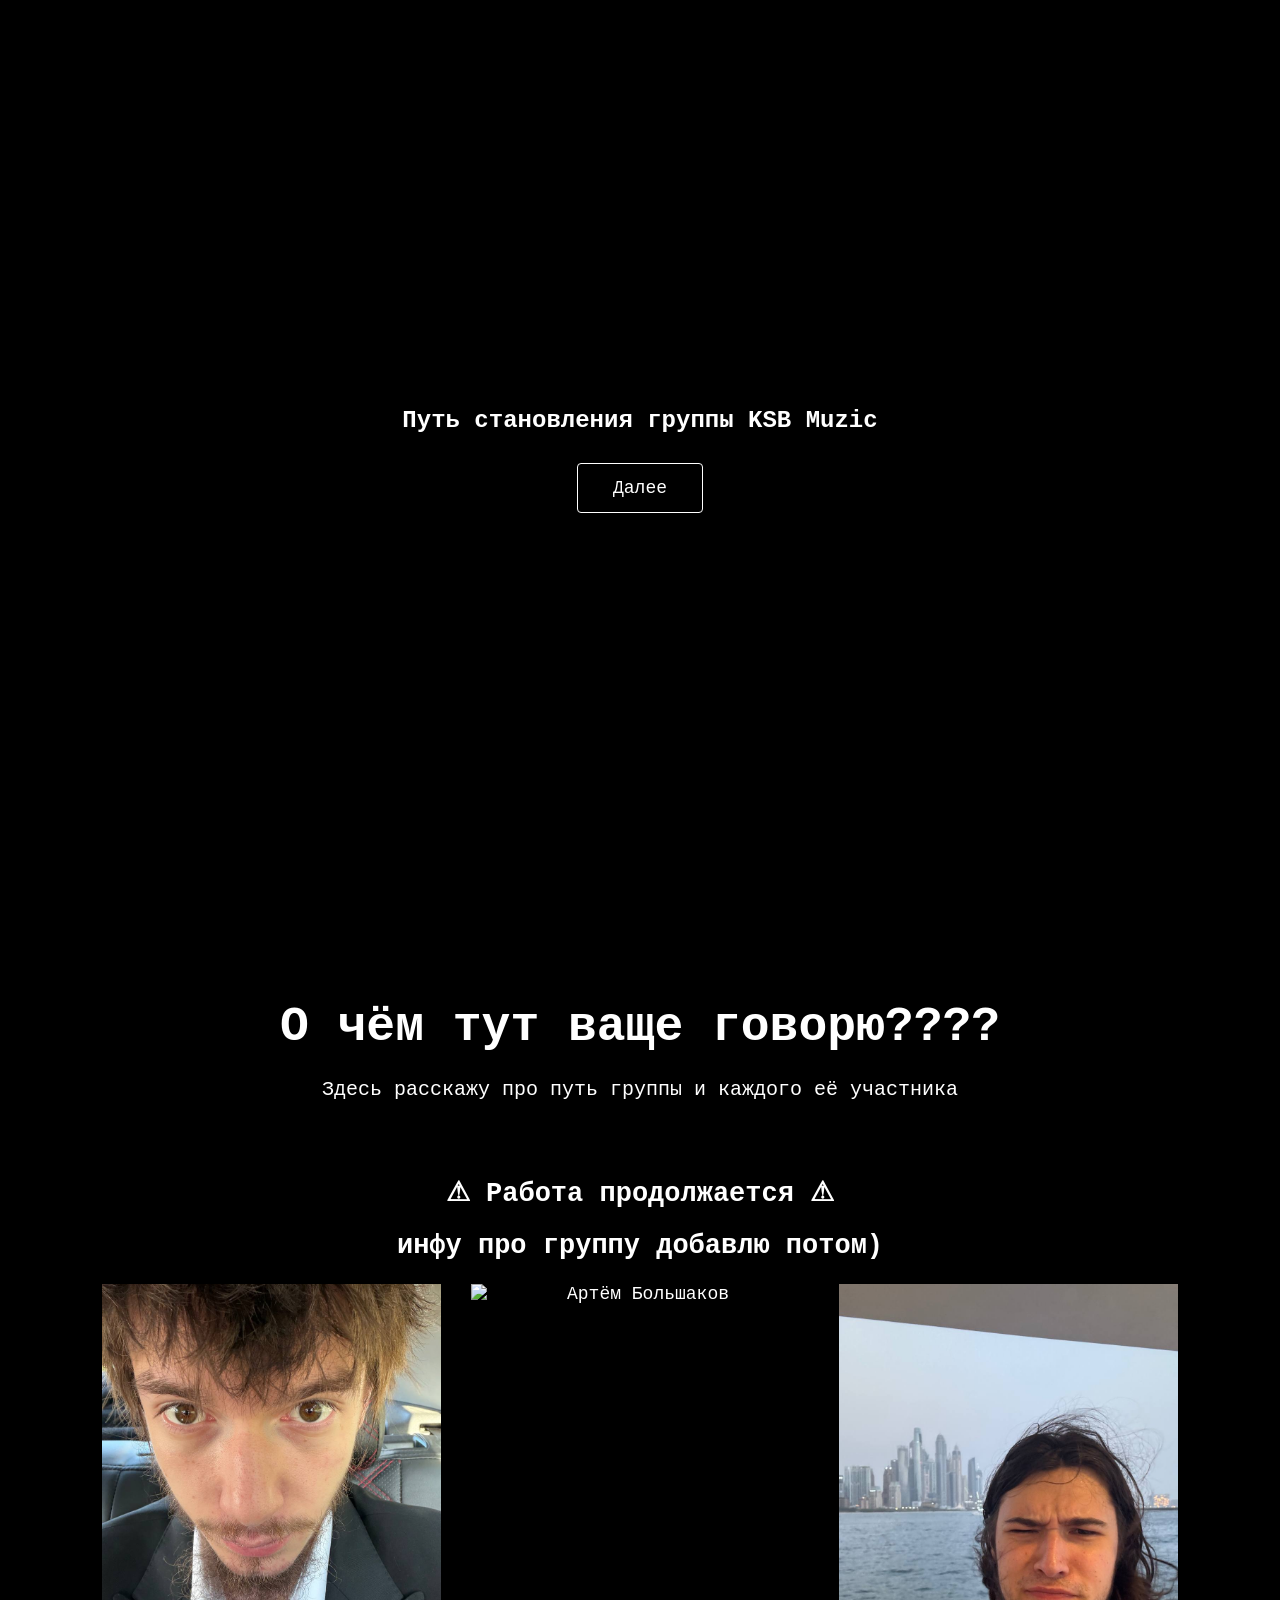
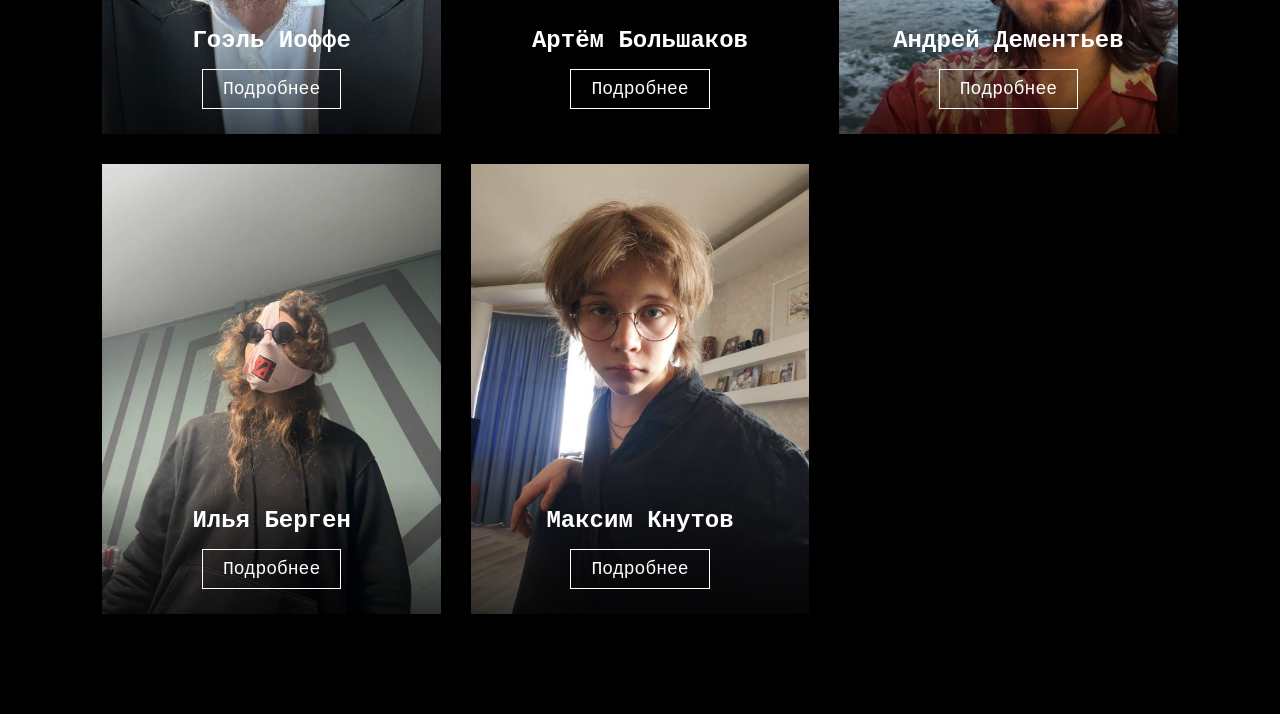
==== commit 7fee898d: "Update index.html" ====
--- a/index.html
+++ b/index.html
@@ -23,7 +23,7 @@
             </p>
         </div>
         <h1> &#9888 Работа продолжается &#9888 </h1>
-        <h2>"Подробнее" пока никуда не ведёт (кроме Гоэля и Артёма)</h2>
+        <h2>инфу про группу добавлю потом)</h2>
         <div class="members">
             <section class="memberCard">
                 <img src="images/Гоэль Иоффе.jpg" alt="Гоэль Иоффе" />
--- a/style.css
+++ b/style.css
@@ -180,7 +180,8 @@
     display: grid;
     grid-template-columns: 1fr 1fr;
     align-items: center;
-    height: 100vh;
+    height: 100dvh;
+    overflow: hidden;
 }
 
 .memberImage {
@@ -294,7 +295,7 @@
 
 .memberInfo {
     padding: 50px;
-    align-self: start;
+    align-self: center;
 
     opacity: 0;
     animation: picGo 1s ease forwards;
@@ -319,6 +320,9 @@
     .photoRight {
         display: none;
     }
+    .memberPage{
+        overflow: visible;
+    }
 }
 
 /* =========================
@@ -347,6 +351,7 @@
         height: auto;
         min-height: 100vh;
         grid-template-columns: 1fr;
+        overflow: visible;
     }
 
     .memberImage {
@@ -364,3 +369,33 @@
         transform: none !important;
     }
 }
+@media (max-width: 1024px) and (orientation: landscape) {
+
+    .memberPage {
+        height: auto;
+        min-height: 100dvh;
+
+        grid-template-columns: 1fr;
+
+        overflow: visible;
+    }
+
+    .memberImage {
+        height: auto;
+        min-height: 70vh;
+    }
+
+    .memberImage img {
+        width: 60%;
+        transform: none !important;
+    }
+
+    .photoLeft,
+    .photoRight {
+        display: none !important;
+    }
+
+    .memberInfo {
+        padding: 30px 8%;
+    }
+}
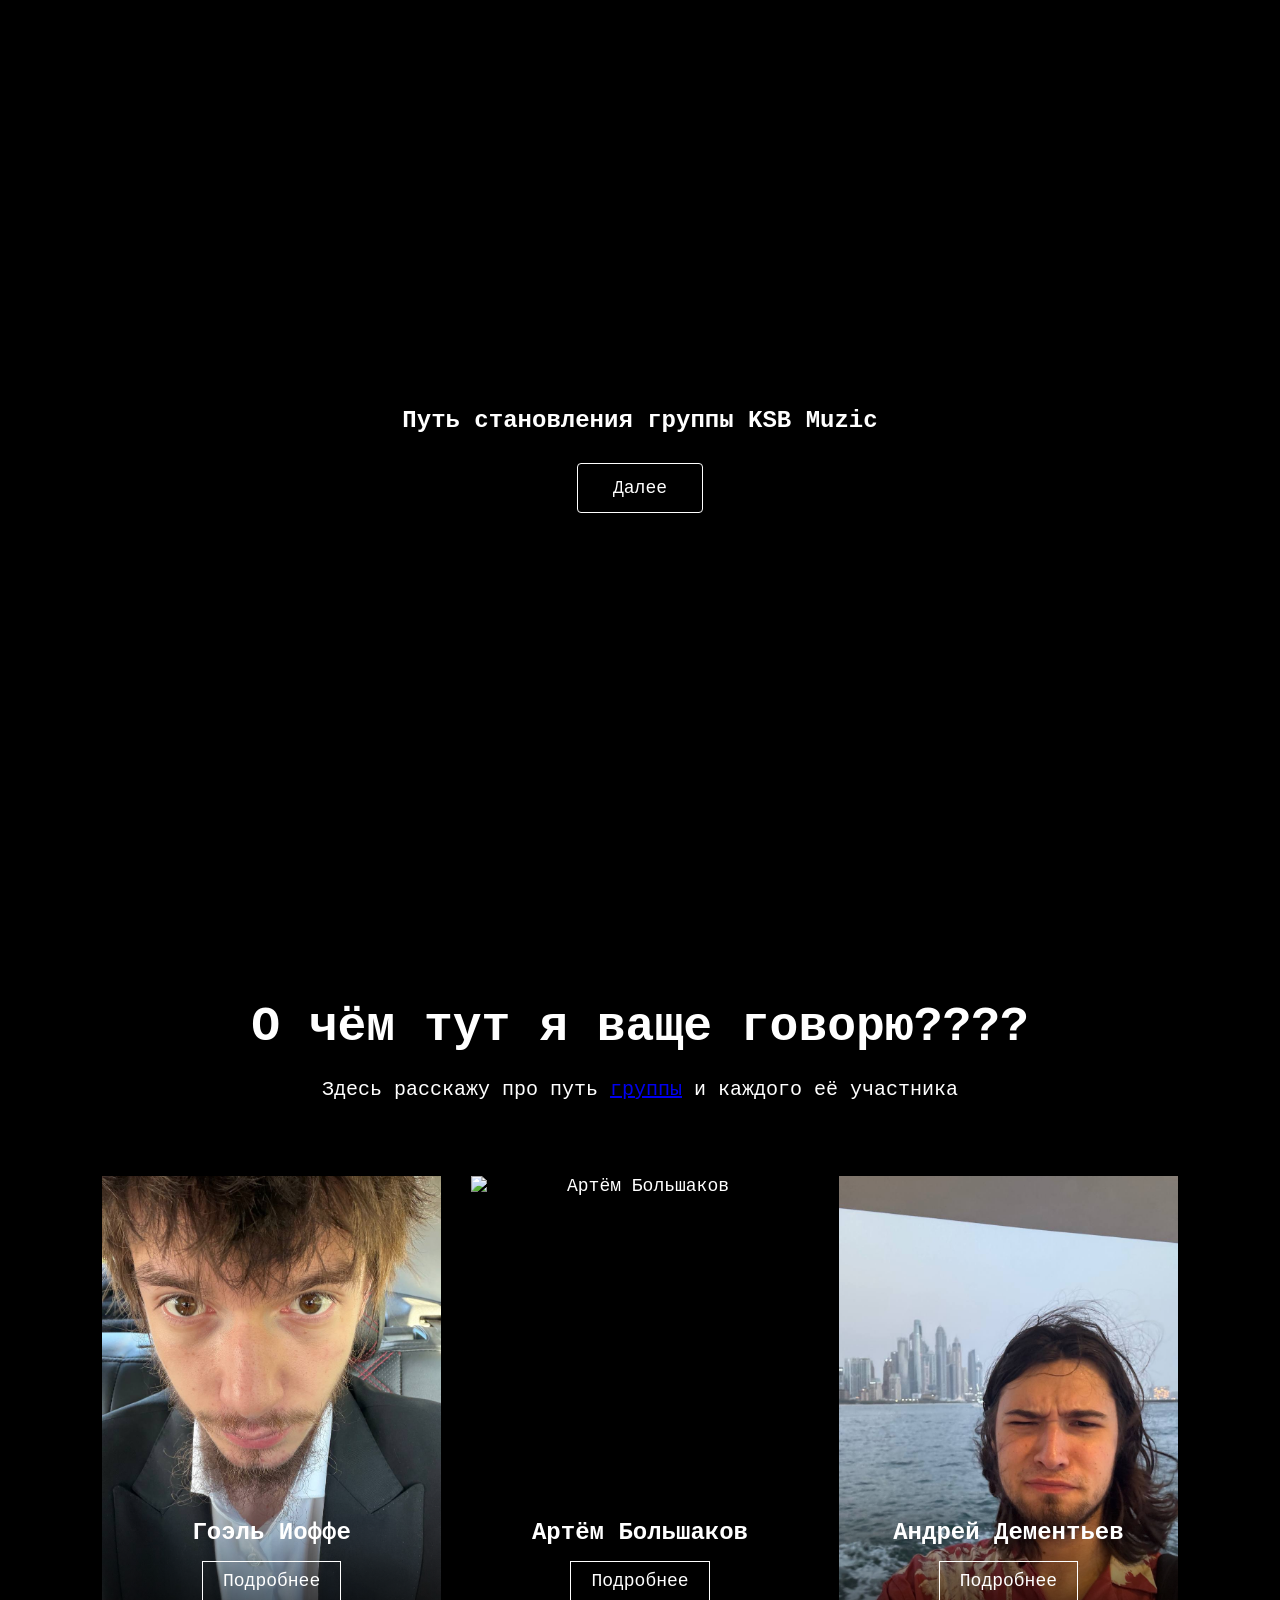
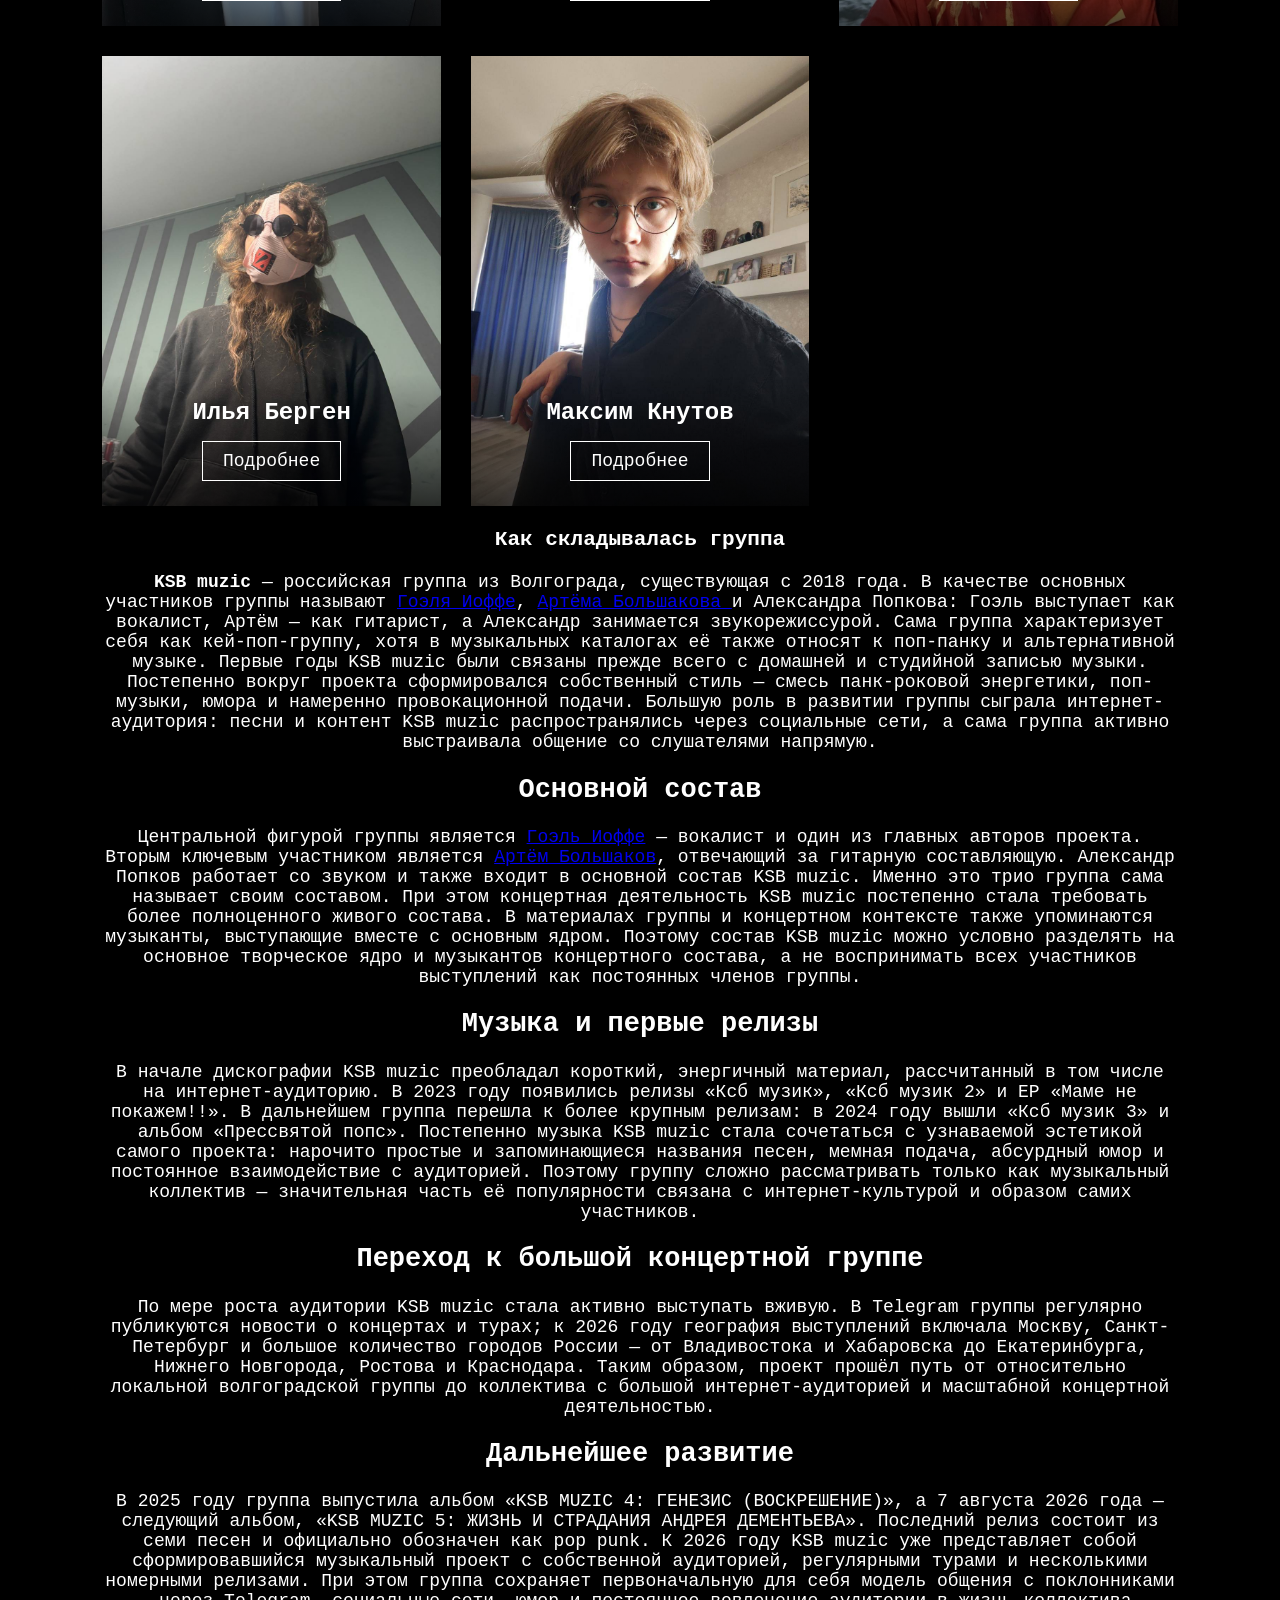
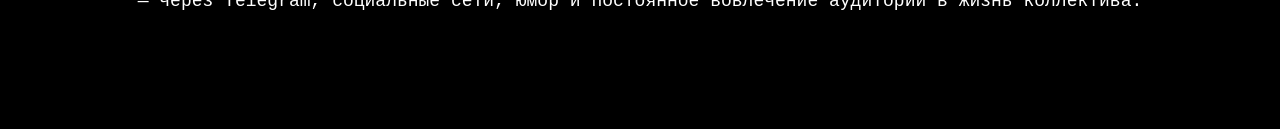
==== commit e8da4e86: "Update index.html" ====
--- a/index.html
+++ b/index.html
@@ -2,7 +2,7 @@
 <html lang="ru">
 <head>
     <meta charset="utf-8" />
-    <meta name="viewport" content="width=device-width, initial-scale=1.0, viewport-fit=cover" />
+    <meta name="viewport" content="width=device-width, initial-scale=1.0" />
     <link rel="stylesheet" href="style.css" />
     <title>Становление KSB</title>
 </head>
@@ -17,13 +17,12 @@
     <section class="about">
         <div class="aboutText">
             <a name="cont"></a>
-            <h2>О чём тут ваще говорю????</h2>
+            <h2>О чём тут я ваще говорю????</h2>
             <p>
-                Здесь расскажу про путь группы и каждого её участника
+                Здесь расскажу про путь <a href="#group" class="groupButton">группы</a> и каждого её участника
             </p>
         </div>
-        <h1> &#9888 Работа продолжается &#9888 </h1>
-        <h2>инфу про группу добавлю потом)</h2>
+
         <div class="members">
             <section class="memberCard">
                 <img src="images/Гоэль Иоффе.jpg" alt="Гоэль Иоффе" />
@@ -47,7 +46,7 @@
                 </div>
             </section>
             <section class="memberCard">
-                <img src="images/Илья Берген.jpg" alt="Илья Берген"/>
+                <img src="images/Илья Берген.jpg" alt="Илья Берген" />
                 <div class="cardOverlay">
                     <h3>Илья Берген</h3>
                     <a href="ilya.html" class="detailsButton">Подробнее</a>
@@ -61,6 +60,41 @@
                 </div>
             </section>
         </div>
+        <section class="textGroup">
+            <a name="group"></a>
+            <p>
+                <h1>Как складывалась группа</h1>
+
+                <b>KSB muzic</b> — российская группа из Волгограда, существующая с 2018 года. В качестве основных участников группы называют <a href="goel.html" class="groupButton">Гоэля Иоффе</a>, <a href="artem.html" class="groupButton">Артёма Большакова </a>и Александра Попкова: Гоэль выступает как вокалист, Артём — как гитарист, а Александр занимается звукорежиссурой. Сама группа характеризует себя как кей-поп-группу, хотя в музыкальных каталогах её также относят к поп-панку и альтернативной музыке.
+
+                Первые годы KSB muzic были связаны прежде всего с домашней и студийной записью музыки. Постепенно вокруг проекта сформировался собственный стиль — смесь панк-роковой энергетики, поп-музыки, юмора и намеренно провокационной подачи. Большую роль в развитии группы сыграла интернет-аудитория: песни и контент KSB muzic распространялись через социальные сети, а сама группа активно выстраивала общение со слушателями напрямую.
+
+                <h2>Основной состав</h2>
+
+                Центральной фигурой группы является <a href="goel.html" class="groupButton">Гоэль Иоффе</a> — вокалист и один из главных авторов проекта. Вторым ключевым участником является <a href="artem.html" class="groupButton">Артём Большаков</a>, отвечающий за гитарную составляющую. Александр Попков работает со звуком и также входит в основной состав KSB muzic. Именно это трио группа сама называет своим составом.
+
+                При этом концертная деятельность KSB muzic постепенно стала требовать более полноценного живого состава. В материалах группы и концертном контексте также упоминаются музыканты, выступающие вместе с основным ядром. Поэтому состав KSB muzic можно условно разделять на основное творческое ядро и музыкантов концертного состава, а не воспринимать всех участников выступлений как постоянных членов группы.
+
+                <h2>Музыка и первые релизы</h2>
+
+                В начале дискографии KSB muzic преобладал короткий, энергичный материал, рассчитанный в том числе на интернет-аудиторию. В 2023 году появились релизы «Ксб музик», «Ксб музик 2» и EP «Маме не покажем!!». В дальнейшем группа перешла к более крупным релизам: в 2024 году вышли «Ксб музик 3» и альбом «Прессвятой попс».
+
+                Постепенно музыка KSB muzic стала сочетаться с узнаваемой эстетикой самого проекта: нарочито простые и запоминающиеся названия песен, мемная подача, абсурдный юмор и постоянное взаимодействие с аудиторией. Поэтому группу сложно рассматривать только как музыкальный коллектив — значительная часть её популярности связана с интернет-культурой и образом самих участников.
+
+                <h2>Переход к большой концертной группе</h2>
+
+                По мере роста аудитории KSB muzic стала активно выступать вживую. В Telegram группы регулярно публикуются новости о концертах и турах; к 2026 году география выступлений включала Москву, Санкт-Петербург и большое количество городов России — от Владивостока и Хабаровска до Екатеринбурга, Нижнего Новгорода, Ростова и Краснодара.
+
+                Таким образом, проект прошёл путь от относительно локальной волгоградской группы до коллектива с большой интернет-аудиторией и масштабной концертной деятельностью.
+
+                <h2>Дальнейшее развитие</h2>
+
+                В 2025 году группа выпустила альбом «KSB MUZIC 4: ГЕНЕЗИС (ВОСКРЕШЕНИЕ)», а 7 августа 2026 года — следующий альбом, «KSB MUZIC 5: ЖИЗНЬ И СТРАДАНИЯ АНДРЕЯ ДЕМЕНТЬЕВА». Последний релиз состоит из семи песен и официально обозначен как pop punk.
+
+                К 2026 году KSB muzic уже представляет собой сформировавшийся музыкальный проект с собственной аудиторией, регулярными турами и несколькими номерными релизами. При этом группа сохраняет первоначальную для себя модель общения с поклонниками — через Telegram, социальные сети, юмор и постоянное вовлечение аудитории в жизнь коллектива.
+
+            </p>
+        </section>
     </section>
 </body>
 </html>
